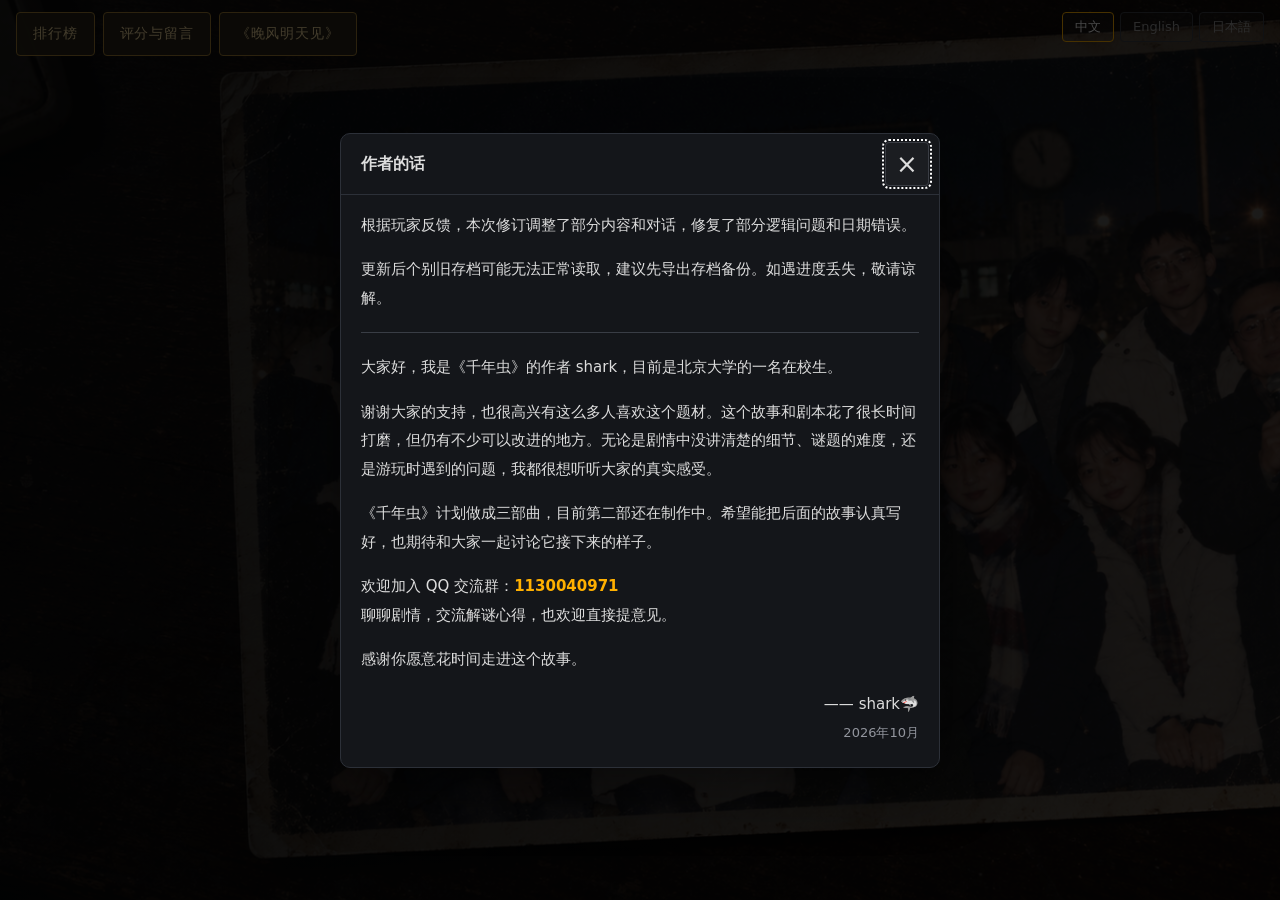
==== 千年虫.html @ 7da896f9 "Enlarge lyrics and put the song after ratings" ====
<!doctype html>
<html lang="zh-CN">
<head>
<meta charset="utf-8">
<meta name="viewport" content="width=device-width, initial-scale=1, viewport-fit=cover">
<meta name="description" content="《千年虫 1》：在旧电脑、校园 BBS 和手机消息之间寻找线索的悬疑解谜游戏。">
<title>千年虫 1</title>
<style>
/* 布局：左边是一台米黄色显示器（里面是 Win98），右边是 2026 年的手机。单一视觉世界，不跟随系统深浅色。 */
:root {
  --room: #121316;
  --bezel: #d9d3c3;
  --bezel-dark: #b9b19c;
  --w-face: #c0c0c0;
  --w-hi: #ffffff;
  --w-lo: #808080;
  --w-dk: #000000;
  --w-title: #000080;
  --w-title2: #1084d0;
  --w-title-off: #808080;
  --w-title-off2: #b5b5b5;
  --desk: #008080;
  --bbs-head: #2e5e86;
  --bbs-row: #eef4fa;
  --bbs-leaf: #2e6b30;
  --ph-bg: #0e1013;
  --ph-card: #181b21;
  --ph-line: #262a32;
  --ph-fg: #e9eaee;
  --ph-sub: #8d93a0;
  --ph-accent: #5aa2ff;
  --ph-me: #2c6a4c;
  --ph-npc: #252931;
  --ph-warn: #e0a84a;
  --ph-bad: #e06a5a;
  --ph-good: #57c08a;
  --amber: #ffb000;
  --font-98: 12px/1.5 SimSun, "宋体", "NSimSun", "Songti SC", "Noto Serif CJK SC", serif;
  --font-hand: KaiTi, "楷体", STKaiti, "Kaiti SC", serif;
  --font-mono: "Fixedsys", "Lucida Console", Consolas, "Courier New", monospace;
  --font-ph: -apple-system, "PingFang SC", "Microsoft YaHei", "Noto Sans CJK SC", system-ui, sans-serif;
  color-scheme: dark;
}
* { box-sizing: border-box; }
html, body { height: 100%; margin: 0; overflow: hidden; background: var(--room); color: var(--ph-fg); }
body { font-family: var(--font-ph); -webkit-tap-highlight-color: transparent; }
button { font: inherit; color: inherit; }
[hidden] { display: none !important; }
:focus-visible { outline: 2px dotted #fff; outline-offset: 1px; }

#app { display: flex; height: 100%; gap: 14px; padding: 14px; padding-left: max(14px, env(safe-area-inset-left, 0px)); padding-right: max(14px, env(safe-area-inset-right, 0px)); }

/* ---------- 显示器 ---------- */
#deskwrap { flex: 1; min-width: 0; display: flex; flex-direction: column; }
#monitor { flex: 1; min-height: 0; position: relative; background: linear-gradient(#e2dccd, var(--bezel) 40%, var(--bezel-dark)); border-radius: 14px; padding: 22px 22px 40px; box-shadow: 0 20px 60px rgba(0,0,0,.6), inset 0 2px 0 rgba(255,255,255,.6), inset 0 -3px 0 rgba(0,0,0,.15); }
#monitor .brand { position: absolute; left: 0; right: 0; bottom: 11px; text-align: center; font: 11px/1 var(--font-mono); letter-spacing: .3em; color: #8a826d; }
#monitor .led { position: absolute; right: 30px; bottom: 15px; width: 8px; height: 8px; border-radius: 50%; background: #3b3b3b; }
#monitor .led.on { background: #5cff6b; box-shadow: 0 0 6px #5cff6b; }
#screen { position: relative; isolation: isolate; width: 100%; height: 100%; background: #000; overflow: hidden; border-radius: 6px; box-shadow: inset 0 0 0 2px #1d1d1d, inset 0 0 30px rgba(0,0,0,.8); font: var(--font-98); color: #000; }
#screen::after { content: ""; position: absolute; inset: 0; pointer-events: none; background: repeating-linear-gradient(to bottom, rgba(255,255,255,.025) 0 1px, transparent 1px 3px); z-index: 9000; border-radius: 6px; }

/* 关机/开机画面 */
.off { position: absolute; inset: 0; display: flex; flex-direction: column; align-items: center; justify-content: center; gap: 18px; background: #050505; color: #6f6f6f; font: 13px/1.6 var(--font-ph); text-align: center; padding: 20px; }
.power { width: 64px; height: 64px; border-radius: 50%; border: 3px solid #555; background: radial-gradient(#2a2a2a, #111); cursor: pointer; display: grid; place-items: center; color: #8f8; font-size: 26px; }
.power:hover { border-color: #8f8; box-shadow: 0 0 18px rgba(120,255,120,.35); }
.bios { position: absolute; inset: 0; background: #000; color: #c8c8c8; font: 14px/1.45 var(--font-mono); padding: 18px 22px; white-space: pre-wrap; overflow: auto; }
.bios .hl { color: #fff; }
.bios-pass { position: absolute; left: 50%; top: 50%; transform: translate(-50%,-50%); width: min(520px, 92%); background: #0000aa; color: #fff; border: 2px double #fff; padding: 16px 18px; font: 14px/1.5 var(--font-mono); box-shadow: 8px 8px 0 #000; }
.bios-pass input { background: #000; color: #fff; border: 1px solid #aaa; font: inherit; padding: 2px 6px; width: 100%; margin-top: 6px; }
.bios-pass .row { display: flex; gap: 8px; margin-top: 10px; flex-wrap: wrap; }
.bios-pass button { background: #aaa; color: #000; border: 0; padding: 2px 10px; font: inherit; cursor: pointer; }
.bios-pass .msg { min-height: 1.5em; color: #ff5; }
.bios-pass .prompt { white-space: normal; }
.splash { position: absolute; inset: 0; background: #000; display: flex; flex-direction: column; align-items: center; justify-content: center; gap: 16px; color: #fff; }
.splash .logo { font: italic 700 44px/1 Georgia, "Times New Roman", serif; letter-spacing: -.02em; }
.splash .logo b { color: #ffb43a; font-style: normal; }
.splash .bar { width: 200px; height: 10px; border: 1px solid #555; overflow: hidden; }
.splash .bar i { display: block; height: 100%; width: 40%; background: linear-gradient(90deg, transparent, #2a7cff, #6bf, transparent); animation: slide 1.2s linear infinite; }
@keyframes slide { from { transform: translateX(-100%); } to { transform: translateX(260%); } }
.login98 { position: absolute; inset: 0; background: var(--desk); display: grid; place-items: center; }

/* ---------- Win98 基础控件 ---------- */
.out { background: var(--w-face); box-shadow: inset -1px -1px var(--w-dk), inset 1px 1px var(--w-hi), inset -2px -2px var(--w-lo), inset 2px 2px #dfdfdf; }
.in { background: #fff; box-shadow: inset -1px -1px var(--w-hi), inset 1px 1px var(--w-lo), inset -2px -2px #dfdfdf, inset 2px 2px var(--w-dk); }
.b98 { font: var(--font-98); min-width: 72px; padding: 3px 10px; background: var(--w-face); border: 0; color: #000; cursor: pointer; box-shadow: inset -1px -1px var(--w-dk), inset 1px 1px var(--w-hi), inset -2px -2px var(--w-lo), inset 2px 2px #dfdfdf; }
.b98:active, .b98.down { box-shadow: inset -1px -1px var(--w-hi), inset 1px 1px var(--w-dk), inset -2px -2px #dfdfdf, inset 2px 2px var(--w-lo); }
.b98:disabled { color: var(--w-lo); text-shadow: 1px 1px #fff; cursor: default; }
.b98:focus-visible { outline: 1px dotted #000; outline-offset: -5px; }
.f98 { font: var(--font-98); padding: 3px 4px; border: 0; background: #fff; color: #000; box-shadow: inset -1px -1px var(--w-hi), inset 1px 1px var(--w-lo), inset -2px -2px #dfdfdf, inset 2px 2px var(--w-dk); min-width: 0; }
.f98:focus { outline: none; }
/* Native text selection and iPad keyboard gestures must remain available. */
input, textarea, [contenteditable="true"] { -webkit-user-select: text; user-select: text; }
@media (any-pointer: coarse) {
  input:not([readonly]):where(:not([type]), [type=text], [type=search], [type=password], [type=email], [type=url], [type=tel], [type=number]), textarea:not([readonly]) {
    font-size: 16px !important;
    min-height: 32px;
    touch-action: manipulation;
  }
}
.sep98 { height: 2px; border-top: 1px solid var(--w-lo); border-bottom: 1px solid var(--w-hi); margin: 4px 0; }

/* ---------- 桌面 ---------- */
#desktop { position: absolute; inset: 0 0 28px 0; background: var(--desk); overflow: hidden; }
#icons { position: absolute; inset: 8px; display: flex; flex-direction: column; flex-wrap: wrap; align-content: flex-start; gap: 6px 4px; pointer-events: none; }
.icon { position: relative; width: 76px; display: flex; flex-direction: column; align-items: center; gap: 3px; padding: 3px 2px; cursor: default; color: #fff; text-align: center; pointer-events: auto; user-select: none; }
.icon svg { width: 32px; height: 32px; flex: none; }
.icon span { padding: 0 2px; line-height: 1.3; word-break: break-all; text-shadow: 1px 1px 0 rgba(0,0,0,.4); }
.icon.sel span { background: var(--w-title); outline: 1px dotted #ff0; }
.icon.sel svg { filter: brightness(.6) sepia(1) hue-rotate(190deg) saturate(4); }
#taskbar { position: absolute; left: 0; right: 0; bottom: 0; height: 28px; display: flex; align-items: center; gap: 4px; padding: 2px; z-index: 5000; }
#startbtn { min-width: 0; display: flex; align-items: center; gap: 4px; font-weight: bold; padding: 2px 6px; height: 22px; }
#startbtn svg { width: 16px; height: 16px; }
#tasks { flex: 1; min-width: 0; display: flex; gap: 3px; overflow: hidden; }
.task { flex: 0 1 150px; min-width: 40px; height: 22px; text-align: left; overflow: hidden; white-space: nowrap; text-overflow: ellipsis; display: flex; align-items: center; gap: 4px; padding: 0 6px; }
.task svg { width: 16px; height: 16px; flex: none; }
.task.on { background: repeating-conic-gradient(#fff 0 25%, #c0c0c0 0 50%) 0 0/2px 2px; }
#tray { height: 22px; display: flex; align-items: center; gap: 6px; padding: 0 8px; font-variant-numeric: tabular-nums; }
#startmenu { position: absolute; left: 2px; bottom: 28px; width: 210px; display: flex; z-index: 6000; padding: 2px; }
#startmenu .side { width: 22px; background: linear-gradient(to top, var(--w-title), var(--w-title2)); color: #c0c0c0; writing-mode: vertical-rl; transform: rotate(180deg); font: bold 15px/22px Arial, sans-serif; padding: 6px 0; letter-spacing: .05em; }
#startmenu .side b { color: #fff; }
#startmenu ul { list-style: none; margin: 0; padding: 0; flex: 1; }
#startmenu li { display: flex; align-items: center; gap: 8px; padding: 5px 8px; cursor: default; }
#startmenu li svg { width: 24px; height: 24px; }
#startmenu li:hover { background: var(--w-title); color: #fff; }

/* ---------- 窗口 ---------- */
.win { position: absolute; display: flex; flex-direction: column; padding: 3px; min-width: 200px; min-height: 120px; max-width: 100%; max-height: 100%; }
.win.max { left: 0 !important; top: 0 !important; width: 100% !important; height: 100% !important; }
.win.max > .grip { display: none; }
.titlebar { flex: none; height: 24px; display: flex; align-items: center; gap: 4px; padding: 0 2px 0 3px; background: linear-gradient(90deg, var(--w-title-off), var(--w-title-off2)); color: #d6d6d6; font-weight: bold; user-select: none; touch-action: none; }
.win.active .titlebar { background: linear-gradient(90deg, var(--w-title), var(--w-title2)); color: #fff; }
.titlebar svg { width: 16px; height: 16px; flex: none; }
.titlebar .t { flex: 1; min-width: 0; overflow: hidden; white-space: nowrap; text-overflow: ellipsis; }
.b98.tbb { width: 20px; height: 18px; min-width: 20px; flex: none; padding: 0; display: grid; place-items: center; font: bold 14px/1 Arial, sans-serif; }
.b98.tbb:hover { background: #d5d5d5; }
.b98.tbb:focus-visible { outline-offset: -4px; }
.window-symbol { width: 10px; height: 10px; position: relative; display: block; pointer-events: none; }
.b98.tbb { touch-action: manipulation; }
.pressed-control { filter: brightness(.85); }
.window-symbol::before, .window-symbol::after { content: ""; position: absolute; }
.window-symbol.min::before { left: 0; bottom: 0; width: 8px; border-bottom: 2px solid #000; }
.window-symbol.max::before { inset: 0; border: 1px solid #000; border-top-width: 2px; }
.window-symbol.restore::before { left: 3px; top: 0; width: 7px; height: 7px; border: 1px solid #000; border-top-width: 2px; }
.window-symbol.restore::after { left: 0; top: 3px; width: 7px; height: 7px; background: var(--w-face); border: 1px solid #000; border-top-width: 2px; }
.window-symbol.close::before, .window-symbol.close::after { left: 4px; top: -1px; height: 12px; border-left: 2px solid #000; transform: rotate(45deg); }
.window-symbol.close::after { transform: rotate(-45deg); }
.menubar { flex: none; display: flex; gap: 0; padding: 1px 0; position: relative; }
.menubar > div { padding: 1px 7px; cursor: default; position: relative; }
.menubar > div:hover, .menubar > div.open { background: var(--w-title); color: #fff; }
.dropdown { position: absolute; left: 0; top: 100%; min-width: 170px; z-index: 50; padding: 2px; color: #000; }
.dropdown div { padding: 3px 20px; white-space: nowrap; }
.dropdown div:hover { background: var(--w-title); color: #fff; }
.dropdown div.chk::before { content: "✓"; position: absolute; left: 8px; }
.dropdown div { position: relative; }
.toolbar98 { flex: none; display: flex; gap: 4px; align-items: center; padding: 3px 2px; flex-wrap: wrap; }
.toolbar98 .b98 { min-width: 0; padding: 2px 8px; }
.addr { flex: none; display: flex; align-items: center; gap: 4px; padding: 2px; }
.addr .f98 { flex: 1; }
.wbody { flex: 1; min-height: 0; overflow: auto; position: relative; }
.wbody.in { background: #fff; }
.status98 { flex: none; display: flex; gap: 3px; padding-top: 2px; }
.status98 > div { flex: 1; padding: 1px 4px; box-shadow: inset -1px -1px var(--w-hi), inset 1px 1px var(--w-lo); white-space: nowrap; overflow: hidden; text-overflow: ellipsis; }
.grip { position: absolute; right: 2px; bottom: 2px; width: 14px; height: 14px; cursor: nwse-resize; touch-action: none; background: linear-gradient(135deg, transparent 50%, var(--w-lo) 50% 56%, transparent 56% 66%, var(--w-lo) 66% 72%, transparent 72% 82%, var(--w-lo) 82% 88%, transparent 88%); }

/* 资源管理器 */
.flist { display: flex; flex-wrap: wrap; align-content: flex-start; gap: 6px; padding: 8px; min-height: 100%; }
.flist .icon { color: #000; width: 82px; }
.flist .icon span { text-shadow: none; }
.flist .icon.sel span { color: #fff; }
.flist .icon.hid { opacity: .55; }
table.det { border-collapse: collapse; width: 100%; font: var(--font-98); }
table.det th { position: sticky; top: 0; text-align: left; font-weight: normal; padding: 2px 6px; white-space: nowrap; cursor: default; }
table.det td { padding: 1px 6px; white-space: nowrap; }
table.det tr.sel td { background: var(--w-title); color: #fff; }
table.det td.nm { display: flex; align-items: center; gap: 4px; }
table.det td.nm svg { width: 16px; height: 16px; }
.empty98 { padding: 20px; color: #666; }

/* 记事本 / 写字板 / 看图 */
.note { margin: 0; padding: 6px 8px; font: 13px/1.6 SimSun, "宋体", "NSimSun", monospace; white-space: pre-wrap; word-break: break-all; color: #000; min-height: 100%; background: #fff; }
.wordpad { background: #808080; padding: 16px; min-height: 100%; }
.wordpad .page { background: #fff; color: #000; max-width: 640px; margin: 0 auto; padding: 36px 40px; font: 14px/1.9 SimSun, "宋体", serif; box-shadow: 2px 2px 0 #404040; }
.imgview { background: #808080; min-width: 100%; width: max-content; min-height: 100%; padding: 12px; display: flex; flex-direction: column; align-items: center; gap: 8px; }
.imgview .canvas { flex: none; background: #fff; box-shadow: 2px 2px 0 #404040; cursor: zoom-in; }
.imgview .canvas svg { display: block; width: 100%; height: auto; }
.imgview .canvas > .photo { width: 100%; max-width: none; }
.imgview .cap { color: #fff; max-width: 640px; text-align: center; }

/* 磁带播放器 */
.deck { padding: 12px; display: flex; flex-direction: column; gap: 10px; min-height: 100%; }
.cassette { position: relative; height: 120px; border-radius: 6px; background: linear-gradient(#3c3c3c, #262626); border: 2px solid #111; display: flex; align-items: center; justify-content: center; gap: 70px; }
.cassette .lbl { position: absolute; top: 8px; left: 16px; right: 16px; height: 26px; background: #f3edd8; color: #222; font: 15px/26px var(--font-hand); padding: 0 8px; border-radius: 2px; overflow: hidden; white-space: nowrap; }
.reel { width: 46px; height: 46px; border-radius: 50%; background: repeating-conic-gradient(#ddd 0 30deg, #888 30deg 60deg); border: 4px solid #eee; margin-top: 26px; }
.playing .reel { animation: spin var(--spd, 1.5s) linear infinite; }
@keyframes spin { to { transform: rotate(360deg); } }
.deck .ctrl { display: flex; gap: 8px; align-items: center; flex-wrap: wrap; }
.deck .ctrl input[type=range] { flex: 1; min-width: 120px; }
.deck .spd { font: bold 13px var(--font-mono); min-width: 52px; }
.deck .ticks { display: flex; justify-content: space-between; font-size: 11px; color: #333; padding: 0 2px; }
.deck .tr { min-height: 120px; padding: 8px 10px; font: 14px/1.8 SimSun, serif; white-space: pre-wrap; color: #000; }

/* 压缩包 */
.zipv { padding: 10px; display: flex; flex-direction: column; gap: 8px; }
.zipv .cmt { padding: 6px 8px; min-height: 40px; white-space: pre-wrap; }

/* 鸽讯 */
.gx { display: flex; height: 100%; min-height: 0; }
.gx .left { width: 170px; flex: none; overflow: auto; background: #fff; border-right: 1px solid #808080; }
.gx .grp { padding: 3px 6px; background: #dde8f4; font-weight: bold; color: #234; }
.gx .ct { display: flex; align-items: center; gap: 6px; padding: 4px 6px; cursor: default; }
.gx .ct:hover { background: #eef4fb; }
.gx .ct.sel { background: #cfe0f5; }
.gx .ct .av { width: 22px; height: 22px; border-radius: 3px; background: #6a9ad0; color: #fff; display: grid; place-items: center; font-size: 12px; flex: none; }
.gx .ct.none .av { background: #aaa; }
.gx .ct small { color: #777; }
.gx .right { flex: 1; min-width: 0; display: flex; flex-direction: column; background: #fff; }
.gx .dates { flex: none; display: flex; flex-wrap: wrap; gap: 3px; padding: 5px; border-bottom: 1px solid #ccc; background: #f4f7fb; }
.gx .dates .b98 { min-width: 0; padding: 1px 6px; }
.gx .log { flex: 1; overflow: auto; padding: 8px 10px; }
.gx .ln { margin-bottom: 6px; }
.gx .ln .h { color: #2b6a2b; }
.gx .ln.me .h { color: #1b3f9a; }
.gx .ln .x { padding-left: 1.5em; white-space: pre-wrap; word-break: break-all; }
.gx-login { height: 100%; display: flex; flex-direction: column; align-items: center; justify-content: center; gap: 8px; background: linear-gradient(#e8f1fb, #c8dcf2); padding: 16px; }
.gx-login .logo { font: bold 22px/1 var(--font-hand); color: #1b4f8a; }

/* IE + BBS */
.ie-body { background: #fff; color: #000; }
.bbs { font: 12px/1.6 SimSun, "宋体", serif; color: #000; padding: 0 0 20px; min-width: 0; }
.bbs a { color: #0645ad; text-decoration: none; cursor: pointer; touch-action: manipulation; }
.i18n-notes { margin: 12px 0; padding: 8px 10px; border: 1px solid #c7c7b8; background: #faf9f3; font: 13px/1.7 sans-serif; color: #34352f; overflow-wrap: anywhere; }
.i18n-notes summary { cursor: pointer; padding: 4px 0; }
.i18n-notes p { margin: 6px 0; }
.bbs a:hover { text-decoration: underline; color: #c00; }
.bbs .top { display: flex; align-items: flex-end; justify-content: space-between; gap: 12px; flex-wrap: wrap; padding: 10px 12px 6px; border-bottom: 3px solid var(--bbs-leaf); background: linear-gradient(#f4f9ef, #fff); }
.bbs .logo { font: bold 28px/1 var(--font-hand); color: var(--bbs-leaf); letter-spacing: .08em; }
.bbs .logo small { font: 12px SimSun, serif; color: #6a8a5a; letter-spacing: 0; margin-left: 6px; }
.bbs .nav { display: flex; gap: 10px; flex-wrap: wrap; }
.bbs .crumb { padding: 6px 12px; background: #f6f6f6; border-bottom: 1px solid #ddd; }
.bbs .wrap { padding: 8px 12px; overflow-x: auto; }
.bbs table.t { border-collapse: collapse; width: 100%; background: #9fb6cc; border-spacing: 1px; border: 1px solid #9fb6cc; }
.bbs table.t th { background: var(--bbs-head); color: #fff; font-weight: normal; padding: 4px 6px; text-align: left; white-space: nowrap; }
.bbs table.t th.s { cursor: pointer; text-decoration: underline; }
.bbs table.t td { background: #fff; padding: 4px 6px; border: 1px solid #c9d7e5; vertical-align: top; }
.bbs table.t tr:nth-child(even) td { background: var(--bbs-row); }
.bbs .notice { margin: 8px 12px; padding: 8px 10px; border: 1px dashed #b8c9a8; background: #fbfdf7; }
.bbs .post { display: flex; border: 1px solid #9fb6cc; margin-bottom: 6px; }
.bbs .post .who { width: 130px; flex: none; background: #eef4fa; padding: 8px; border-right: 1px solid #c9d7e5; word-break: break-all; }
.bbs .post .who b { color: #1b3f9a; font-size: 13px; }
.bbs .post .who .tt { color: #b45f06; }
.bbs .post .body { flex: 1; min-width: 0; padding: 8px 10px; display: flex; flex-direction: column; }
.bbs .post .meta { color: #777; border-bottom: 1px dotted #ccc; padding-bottom: 4px; margin-bottom: 6px; display: flex; justify-content: space-between; gap: 8px; flex-wrap: wrap; }
.bbs .post .content { font-size: 13px; line-height: 1.8; word-break: break-word; flex: 1; }
.bbs .post .sig { margin-top: 10px; padding-top: 4px; border-top: 1px dashed #ccc; color: #888; }
.bbs .delbar { background: #fee; border: 1px solid #e99; color: #a00; padding: 6px 10px; margin-bottom: 6px; }
.bbs h2 { font-size: 16px; margin: 4px 0 8px; }
.bbs .err { padding: 40px 20px; }
.bbs .err h1 { font: bold 18px Arial, SimSun, sans-serif; margin: 0 0 10px; }
.bbs .admin { background: #fff8e6; }
.bbs .form { display: flex; flex-direction: column; gap: 8px; max-width: 360px; margin: 20px auto; padding: 14px; border: 1px solid #9fb6cc; background: #f6f9fc; }
.bbs .form .row { display: flex; gap: 8px; align-items: center; flex-wrap: wrap; }
.bbs .form input { font: inherit; padding: 2px 4px; border: 1px solid #7a96b0; }
.bbs .form .msg { color: #c00; min-height: 1.4em; }
.bbs .hl { background: #ff0; }
.bbs .ux { margin-top: 12px; display: flex; gap: 6px; flex-wrap: wrap; }
.bbs .uxbox { margin-top: 8px; padding: 10px; border: 1px solid #ccc; background: #fafafa; }
@media (max-width: 640px) { .bbs .post { flex-direction: column; } .bbs .post .who { width: auto; border-right: 0; border-bottom: 1px solid #c9d7e5; } }

/* 文档里可用的样式类 */
.paper { background: #fffef6 repeating-linear-gradient(transparent 0 27px, #c9d6e8 27px 28px); padding: 14px 18px; line-height: 28px; color: #1a1a1a; }
.scan { background: #efe6cc; color: #2a2418; padding: 16px 18px; box-shadow: inset 0 0 40px rgba(120,90,30,.25); filter: contrast(1.02); }
.hand { font-family: var(--font-hand); font-size: 1.12em; }
.stamp { display: inline-block; color: #c22; border: 2px solid #c22; border-radius: 4px; padding: 0 6px; transform: rotate(-8deg); font-weight: bold; opacity: .85; }
.mono { font-family: var(--font-mono); }
.faded { opacity: .45; }
.redact { background: #111; color: #111; padding: 0 .2em; }
.torn { clip-path: polygon(0 0, 100% 0, 100% 86%, 94% 92%, 88% 87%, 80% 95%, 72% 88%, 63% 94%, 55% 86%, 46% 93%, 38% 87%, 29% 95%, 20% 88%, 11% 94%, 0 87%); }
.photo { background: #fff; padding: 10px 10px 28px; box-shadow: 0 2px 8px rgba(0,0,0,.35); display: block; width: min(640px, 100%); }
.photo svg, .photo img { display: block; width: 100%; height: auto; }
.datestamp { font: bold 18px var(--font-mono); color: #ff8a1c; text-shadow: 0 0 4px rgba(255,120,0,.8); letter-spacing: .1em; }
.red { color: #c00; }

/* 对话框 */
.dlg98 { position: fixed; z-index: 9450; width: min(460px, calc(100% - 20px)); left: 50%; top: 50%; transform: translate(-50%,-50%); padding: 3px; display: flex; flex-direction: column; max-height: calc(100% - 20px); }
.dlg98 .wbody { padding: 12px; display: flex; flex-direction: column; gap: 10px; }
/* 桌面弹窗位于页面外层，需要独立于手机界面的前景色。 */
.dlg98:not(.dlgph) { color: #141414; color-scheme: light; }
.dlg98:not(.dlgph) .titlebar { background: var(--w-title); color: #fff; }
.dlg98:not(.dlgph) .faded { color: #444; opacity: 1; }
.dlg98:not(.dlgph) .selection-count { color: #444; }
.dlg98:not(.dlgph) .msg { color: #8b0000; }
.dlg98:not(.dlgph) .msg.ok { color: #004d00; }
.dlg98:not(.dlgph) .f98::placeholder { color: #595959; opacity: 1; }
.dlg98 .prompt { line-height: 1.7; }
.dlg98 .prompt p { margin: 0 0 6px; }
.dlg98 .row { display: flex; gap: 8px; justify-content: flex-end; flex-wrap: wrap; }
.dlg98 .msg { min-height: 1.5em; color: #a00; }
.dlg98 .msg.ok { color: #060; }
.dlg98 .hints { display: flex; flex-direction: column; gap: 4px; }
.dlg98 .hints div { padding: 4px 6px; background: #ffffe1; border: 1px solid #999; }
.dlg98 .opts { display: flex; flex-direction: column; gap: 4px; }
.dlg98 .opts label { display: flex; gap: 6px; align-items: flex-start; padding: 2px 0; }
.dlg98 .fields { display: grid; grid-template-columns: auto 1fr; gap: 6px 8px; align-items: center; }
.dlgph { background: #171a20; color: #e9eaee; border-radius: 16px; border: 1px solid #333a46; box-shadow: 0 24px 70px rgba(0,0,0,.6); padding: 0; font: 14px/1.6 var(--font-ph); width: min(440px, calc(100% - 24px)); }
.dlgph .titlebar { background: none !important; color: #e9eaee; height: auto; padding: 14px 16px 0; font-size: 15px; }
.dlgph .titlebar svg { display: none; }
.dlgph .titlebar .tbb { background: none; box-shadow: none; color: #8d93a0; font-size: 16px; line-height: 1; width: 24px; height: 24px; padding: 0; }
.dlgph .wbody { background: none; padding: 10px 16px 16px; }
.dlgph .prompt { color: #d5d8de; }
.dlgph .f98 { background: #0b0d10; color: #fff; box-shadow: none; border: 1px solid #3a4150; border-radius: 10px; padding: 8px 10px; font: 15px var(--font-ph); }
.dlgph .b98 { background: #232833; color: #e9eaee; box-shadow: none; border: 1px solid #3a4150; border-radius: 10px; padding: 7px 14px; font: 13px var(--font-ph); }
.dlgph .row .b98:last-child { background: var(--ph-accent); color: #061223; border-color: var(--ph-accent); font-weight: 600; }
.dlgph .hints div { background: #2a2614; border-color: #6a5a20; color: #f2e3b0; border-radius: 8px; }
.dlgph .msg { color: var(--ph-bad); }
.dlgph .msg.ok { color: var(--ph-good); }
.dlgph .opts label { padding: 4px 0; }
.dlgph .fields label { color: #aab; }
.dlgph .faded, .dlgph .selection-count { color: #b8bfca; opacity: 1; }
.shade { position: fixed; inset: 0; z-index: 9400; background: rgba(0,0,0,.25); }
.shade.raised { z-index: 9550; }
.dlg98.raised { z-index: 9560; }
.shake { animation: shake .35s; }
@keyframes shake { 20%, 60% { transform: translate(calc(-50% - 6px), -50%); } 40%, 80% { transform: translate(calc(-50% + 6px), -50%); } }
.ctx { position: absolute; z-index: 7100; padding: 2px; min-width: 120px; }
.ctx-item { display: block; width: 100%; border: 0; padding: 4px 18px; background: transparent; color: #000; text-align: left; white-space: nowrap; cursor: pointer; }
.ctx-item:hover, .ctx-item:focus-visible { background: var(--w-title); color: #fff; outline: none; }

/* 屏保 */
#saver { position: absolute; inset: 0; background: #000; z-index: 8000; overflow: hidden; cursor: none; }
#saver .mq { position: absolute; white-space: nowrap; font: 34px/1 var(--font-hand); color: #ffd84a; animation: mq 22s linear infinite alternate; }
@keyframes mq { from { left: 12px; transform: translateX(0); } to { left: calc(100% - 12px); transform: translateX(-100%); } }

/* ---------- 手机 ---------- */
#phone { width: 370px; flex: none; display: flex; flex-direction: column; background: var(--ph-bg); border-radius: 28px; border: 8px solid #23262c; box-shadow: 0 20px 60px rgba(0,0,0,.6); overflow: hidden; position: relative; }
.ph-status { flex: none; display: flex; justify-content: space-between; align-items: center; padding: 8px 18px 4px; font-size: 12px; color: var(--ph-sub); font-variant-numeric: tabular-nums; }
.ph-status b { color: var(--ph-fg); font-weight: 600; }
.ph-main { flex: 1; min-height: 0; display: flex; flex-direction: column; }
.ph-head { flex: none; display: flex; align-items: center; gap: 10px; padding: 8px 14px 10px; border-bottom: 1px solid var(--ph-line); min-height: 50px; }
.ph-head h2 { margin: 0; font-size: 17px; font-weight: 600; flex: 1; min-width: 0; overflow: hidden; text-overflow: ellipsis; white-space: nowrap; }
.ph-head small { display: block; font-size: 11px; color: var(--ph-sub); font-weight: 400; }
.ph-back { border: 0; background: none; color: var(--ph-accent); font-size: 22px; padding: 0 6px 0 0; cursor: pointer; line-height: 1; }
.ph-body { flex: 1; min-height: 0; overflow: auto; padding: 10px 12px; }
.ph-tabs { flex: none; display: grid; grid-template-columns: repeat(6, 1fr); border-top: 1px solid var(--ph-line); background: #121418; padding: 4px 2px 8px; }
.ph-tabs button { border: 0; background: none; color: var(--ph-sub); font-size: 11px; display: flex; flex-direction: column; align-items: center; gap: 2px; padding: 4px 0; cursor: pointer; position: relative; }
.ph-tabs button svg { width: 22px; height: 22px; }
.ph-tabs button.on { color: var(--ph-accent); }
.badge { position: absolute; top: 0; right: calc(50% - 20px); min-width: 16px; height: 16px; border-radius: 8px; background: var(--ph-bad); color: #fff; font-size: 10px; line-height: 16px; padding: 0 4px; text-align: center; }
.badge.dot { min-width: 8px; width: 8px; height: 8px; padding: 0; top: 3px; right: calc(50% - 14px); }
.ph-list { display: flex; flex-direction: column; gap: 2px; }
.ph-item { display: flex; gap: 10px; align-items: center; padding: 10px; border-radius: 12px; cursor: pointer; border: 0; background: none; text-align: left; width: 100%; }
.ph-item:hover { background: var(--ph-card); }
.ph-item .av { width: 42px; height: 42px; border-radius: 50%; background: #37415a; display: grid; place-items: center; font-size: 17px; flex: none; color: #fff; }
.ph-item .mid { flex: 1; min-width: 0; }
.ph-item .mid b { display: block; font-weight: 600; font-size: 15px; }
.ph-item .mid span { display: block; color: var(--ph-sub); font-size: 13px; overflow: hidden; white-space: nowrap; text-overflow: ellipsis; }
.ph-item .rt { color: var(--ph-sub); font-size: 11px; text-align: right; display: flex; flex-direction: column; align-items: flex-end; gap: 4px; }
.ph-item .cnt { background: var(--ph-bad); color: #fff; border-radius: 9px; font-size: 11px; padding: 0 6px; line-height: 18px; }
.chat { display: flex; flex-direction: column; gap: 6px; padding-bottom: 6px; }
.bub { max-width: 82%; padding: 8px 12px; border-radius: 16px; font-size: 14px; line-height: 1.55; word-break: break-word; white-space: pre-wrap; }
.bub.npc { align-self: flex-start; background: var(--ph-npc); border-bottom-left-radius: 4px; }
.bub.me { align-self: flex-end; background: var(--ph-me); border-bottom-right-radius: 4px; }
.bub.sys { align-self: center; background: none; color: var(--ph-sub); font-size: 12px; padding: 2px 8px; text-align: center; }
.bub .pic { margin-top: 6px; background: #fff; border-radius: 8px; overflow: hidden; cursor: zoom-in; }
.bub.media { width: 82%; }
.bub .pic { white-space: normal; color: #1b1b1b; }
.bub .pic svg { display: block; width: 100%; height: auto; }
.bub.typing { color: var(--ph-sub); }
.bub.typing i { display: inline-block; width: 6px; height: 6px; border-radius: 50%; background: var(--ph-sub); margin: 0 2px; animation: blink 1s infinite; }
.bub.typing i:nth-child(2) { animation-delay: .2s; } .bub.typing i:nth-child(3) { animation-delay: .4s; }
@keyframes blink { 50% { opacity: .2; } }
.chat-day { align-self: center; color: var(--ph-sub); font-size: 11px; margin: 6px 0; }
.ph-choices { flex: none; display: flex; flex-direction: column; gap: 6px; padding: 8px 12px 10px; border-top: 1px solid var(--ph-line); max-height: 40%; overflow: auto; }
.ph-reply-label { font-size: 12px; color: var(--ph-sub); }
.chat-latest { flex: none; border: 1px solid var(--ph-line); border-radius: 12px; padding: 4px 8px; background: var(--ph-card); color: var(--ph-accent); cursor: pointer; font-size: 12px; }
.ph-btn { border: 1px solid #3a4150; background: var(--ph-card); color: var(--ph-fg); border-radius: 12px; padding: 9px 12px; text-align: left; cursor: pointer; font-size: 14px; line-height: 1.45; }
.ph-btn:hover { border-color: var(--ph-accent); }
.ph-btn.pri { background: var(--ph-accent); border-color: var(--ph-accent); color: #061223; font-weight: 600; text-align: center; }
.ph-btn.sm { padding: 6px 10px; font-size: 13px; }
.ph-sec { margin: 12px 2px 6px; font-size: 12px; color: var(--ph-sub); letter-spacing: .08em; display: flex; justify-content: space-between; }
.ph-note-controls, .ph-search-bar { position: sticky; top: -10px; z-index: 2; background: var(--ph-bg); padding: 0 0 10px; }
.ph-note-tabs { display: grid; grid-template-columns: repeat(4, minmax(0, 1fr)); gap: 4px; padding: 4px; background: var(--ph-card); border: 1px solid var(--ph-line); border-radius: 12px; }
.ph-note-tabs button { min-width: 0; border: 0; border-radius: 9px; padding: 7px 3px; background: transparent; color: var(--ph-sub); font: inherit; font-size: 12px; cursor: pointer; display: flex; flex-direction: column; justify-content: center; align-items: center; gap: 2px; }
.ph-note-tabs button.on { background: #303846; color: var(--ph-fg); }
.ph-note-tabs button:focus-visible, .ph-search-clear:focus-visible { outline: 2px solid var(--ph-accent); outline-offset: -2px; }
.ph-note-tabs small { font-size: 11px; opacity: .8; }
.ph-search { display: flex; align-items: center; gap: 7px; min-height: 40px; padding: 0 10px; background: var(--ph-card); border: 1px solid var(--ph-line); border-radius: 12px; }
.ph-note-controls .ph-search { margin-top: 8px; }
.ph-search:focus-within { border-color: var(--ph-accent); }
.ph-search-icon { color: var(--ph-sub); font-size: 21px; line-height: 1; }
.ph-search-input { flex: 1; min-width: 0; padding: 8px 0; border: 0; outline: 0; background: transparent; color: var(--ph-fg); font: inherit; font-size: 16px; }
.ph-search-input::placeholder { color: var(--ph-sub); }
.ph-search-input::-webkit-search-cancel-button { display: none; }
.ph-search-clear { border: 0; background: transparent; color: var(--ph-sub); font-size: 22px; line-height: 1; padding: 4px; cursor: pointer; }
.ph-search-clear[hidden] { display: none; }
.ph-scope { width: 100%; margin-top: 8px; padding: 8px 9px; border: 1px solid var(--ph-line); border-radius: 10px; background: var(--ph-card); color: var(--ph-fg); font: inherit; font-size: 13px; }
.ph-journal { border-left: 2px solid var(--ph-accent); padding: 6px 12px 10px; margin: 3px 0 14px; }
.ph-journal .k, .ph-reading-hint { color: var(--ph-sub); font-size: 12px; line-height: 1.8; }
.ph-journal h3 { margin: 5px 0; font-size: 15px; line-height: 1.7; font-weight: 600; }
.ph-journal p { font-size: 13px; line-height: 1.8; margin: 6px 0; color: #bec5cf; }
.ph-source { padding: 5px 0; border: 0; background: transparent; color: var(--ph-accent); font: inherit; font-size: 12px; cursor: pointer; }
.ph-source:focus-visible { outline: 1px solid var(--ph-accent); }
.ph-facts, .ph-clue-group { margin-bottom: 12px; }
.ph-facts > summary, .ph-clue-group > summary { padding: 9px 2px; color: var(--ph-sub); font-size: 12px; cursor: pointer; line-height: 1.6; }
.ph-facts ul { margin: 0 0 8px; padding-left: 20px; font-size: 13px; color: #bec5cf; line-height: 1.8; }
.ph-facts li { margin-bottom: 6px; }
.ph-reading-tile { width: 100%; margin-bottom: 8px; display: grid; grid-template-columns: 1fr auto; gap: 5px 10px; padding: 14px; border: 1px solid var(--ph-line); border-radius: 12px; background: var(--ph-card); text-align: left; color: var(--ph-fg); font: inherit; font-size: 14px; cursor: pointer; }
.ph-reading-tile small, .ph-reading-tile p { color: var(--ph-sub); font-size: 12px; margin: 0; line-height: 1.7; }
.ph-reading-tile p { grid-column: 1 / -1; }
.ph-reading { padding: 3px 2px 18px; font-size: 15px; line-height: 1.95; overflow-wrap: anywhere; }
.ph-reading p { margin: 0 0 1.15em; }
.ph-reading-source { color: var(--ph-sub); font-size: 11px; line-height: 1.8; margin-bottom: 16px; }
.ph-reading-original { margin-bottom: 18px; }
.ph-reading-original svg { display: block; width: 100%; height: auto; }
.ph-reading-original pre { font: inherit; white-space: pre-wrap; }
.ph-card { background: var(--ph-card); border-radius: 14px; padding: 12px 14px; margin-bottom: 8px; font-size: 14px; line-height: 1.6; }
.ph-card.q { border-left: 3px solid var(--ph-warn); cursor: pointer; }
.ph-card.q:hover { background: #1f232b; }
.ph-card .k { font-size: 11px; color: var(--ph-sub); }
.ph-card.done { opacity: .6; }
.ph-empty { color: var(--ph-sub); text-align: center; padding: 30px 10px; font-size: 13px; line-height: 1.7; }
.ph-mail { background: #f6f4ef; color: #1d1d1d; border-radius: 12px; padding: 14px 16px; font-size: 14px; line-height: 1.75; }
.ph-mail .mh { font-size: 12px; color: #555; border-bottom: 1px solid #ddd; padding-bottom: 8px; margin-bottom: 10px; }
.ph-mail svg { max-width: 100%; height: auto; }
.ph-grid { display: grid; grid-template-columns: repeat(2, 1fr); gap: 8px; }
.ph-tile { background: var(--ph-card); border-radius: 14px; padding: 12px; cursor: pointer; border: 0; text-align: left; color: var(--ph-fg); min-height: 70px; display: flex; flex-direction: column; justify-content: space-between; gap: 6px; font-size: 14px; }
.ph-tile:hover { background: #20242c; }
.ph-tile small { color: var(--ph-sub); font-size: 11px; }
.ph-tile.new::after { content: "新"; align-self: flex-start; font-size: 10px; background: var(--ph-bad); color: #fff; border-radius: 6px; padding: 0 5px; }
.ph-view { background: #f4f1ea; color: #1b1b1b; border-radius: 12px; padding: 14px; font-size: 14px; line-height: 1.7; }
.ph-view svg { max-width: 100%; height: auto; display: block; }
.table-scroll { max-width: 100%; overflow-x: auto; overscroll-behavior-x: contain; }
.table-scroll > table { min-width: 480px; }
.table-scroll svg[width] { max-width: none; }
.table-hint { color: #666; font-size: 12px; margin: 4px 0; }
.ph-row { display: flex; gap: 8px; flex-wrap: wrap; }
.ph-row .ph-btn { flex: 1; text-align: center; }
.ph-input { width: 100%; background: #0b0d10; border: 1px solid #3a4150; color: var(--ph-fg); border-radius: 10px; padding: 8px 10px; font: 13px/1.5 var(--font-mono); }
.slot-card { display: flex; justify-content: space-between; align-items: center; gap: 8px; }
.slot-card .ph-row { flex: none; }

/* 推理板 */
#overlay { position: fixed; inset: 0; z-index: 9500; display: none; }
#overlay.on { display: block; }
.board { position: absolute; inset: 0; background: rgba(8,9,11,.92); display: flex; flex-direction: column; align-items: center; overflow: auto; padding: 24px max(16px, env(safe-area-inset-left, 0px)) 24px max(16px, env(safe-area-inset-right, 0px)); }
.board .sheet { width: min(860px, 100%); background: #f3eee2; color: #1f1b14; border-radius: 4px; padding: 26px 30px 22px; box-shadow: 0 30px 80px rgba(0,0,0,.6); font: 16px/2.3 SimSun, "宋体", serif; }
.board h2 { margin: 0 0 4px; font: bold 22px/1.3 var(--font-hand); letter-spacing: .1em; }
.board .intro { font: 13px/1.6 var(--font-ph); color: #6b6253; margin-bottom: 14px; }
.board .txt { margin-bottom: 16px; }
.slot { display: inline-block; min-width: 5.5em; padding: 0 .4em; margin: 0 .15em; line-height: 1.6; border: 0; border-bottom: 2px solid #8a7d64; background: rgba(140,120,80,.12); color: #1f1b14; font: inherit; cursor: pointer; border-radius: 3px 3px 0 0; text-align: center; vertical-align: baseline; }
.slot.empty { color: #a39885; }
.slot.act { background: #ffe58a; border-color: #b8860b; }
.slot.drop { background: #d6ecff; }
.bank { display: flex; flex-wrap: wrap; gap: 8px; padding: 12px; border-top: 1px dashed #b9ad94; position: sticky; bottom: -22px; background: #f3eee2; margin: 0 -30px -22px; padding: 12px 30px 18px; }
.chip { border: 1px solid #8a7d64; background: #fffaf0; border-radius: 4px; padding: 3px 10px; font: 14px/1.5 SimSun, serif; cursor: grab; color: #1f1b14; }
.chip:hover { background: #fff1c9; }
.board .bar { display: flex; gap: 8px; align-items: center; flex-wrap: wrap; margin-bottom: 8px; font: 13px var(--font-ph); }
.board .bar .res { flex: 1; min-width: 140px; font-weight: 600; }
.board .bar .res.ok { color: #1d7a45; }
.board .bar .res.bad { color: #a8452f; }
.bbtn { border: 1px solid #6b6253; background: #fff; color: #1f1b14; border-radius: 6px; padding: 6px 14px; cursor: pointer; font: 13px var(--font-ph); }
.bbtn.pri { background: #1f1b14; color: #f3eee2; }
.board .hintbox { font: 13px/1.6 var(--font-ph); background: #fff6d6; border: 1px solid #e0c46c; border-radius: 6px; padding: 6px 10px; margin-bottom: 6px; }
.board .solved { font: 14px/1.7 var(--font-ph); background: #e3f3e7; border: 1px solid #8fc9a0; border-radius: 6px; padding: 10px 12px; margin-bottom: 8px; }

/* 章节卡、结局、标题 */
.card { position: absolute; inset: 0; background: #000; color: #ddd; display: flex; flex-direction: column; align-items: center; justify-content: center; gap: 18px; padding: 24px max(16px, env(safe-area-inset-left, 0px)) 24px max(16px, env(safe-area-inset-right, 0px)); text-align: center; cursor: pointer; animation: fade .8s; }
@keyframes fade { from { opacity: 0; } }
.card .num { font: 14px/1 var(--font-mono); letter-spacing: .6em; color: var(--amber); }
.card h1 { margin: 0; font: 46px/1.2 var(--font-hand); letter-spacing: .3em; color: #f2f2f2; text-wrap: balance; }
.card .date { font: 13px/1 var(--font-mono); color: #888; letter-spacing: .2em; }
.card .intro { max-width: 34em; font: 15px/2 SimSun, serif; color: #b9b9b9; }
.card .go { font: 12px var(--font-ph); color: #666; margin-top: 10px; }
.ending { position: absolute; inset: 0; background: #050505; color: #ccc; overflow: auto; padding: 50px max(16px, env(safe-area-inset-left, 0px)) 50px max(16px, env(safe-area-inset-right, 0px)); display: flex; flex-direction: column; align-items: center; animation: fade 1.6s; }
.ending .in2 { width: min(640px, 100%); }
.ending .num { font: 13px var(--font-mono); letter-spacing: .5em; color: var(--amber); }
.ending h1 { font: 40px/1.3 var(--font-hand); letter-spacing: .2em; margin: 10px 0 28px; color: #eee; }
.ending .body { font: 16px/2.1 SimSun, serif; color: #c4c4c4; }
.ending .body p { margin: 0 0 1.1em; }
.ending .acts { display: flex; gap: 10px; flex-wrap: wrap; margin-top: 30px; }
.ending-replay { position: fixed; z-index: 9700; animation: none; overscroll-behavior: contain; }
.tbtn.ending-replay-close { position: fixed; top: max(8px, env(safe-area-inset-top, 0px)); right: max(8px, env(safe-area-inset-right, 0px)); width: 44px; height: 44px; display: grid; place-items: center; padding: 0; font: 24px/1 var(--font-ph); letter-spacing: 0; touch-action: manipulation; }
.title { position: fixed; inset: 0; z-index: 9600; background: radial-gradient(ellipse at 50% 40%, #1b1d22, #050506 70%); display: flex; flex-direction: column; align-items: center; justify-content: center; gap: 14px; padding: 24px max(16px, env(safe-area-inset-left, 0px)) 24px max(16px, env(safe-area-inset-right, 0px)); text-align: center; overflow: auto; }
.title .clock { font: 15px/1 var(--font-mono); color: var(--amber); letter-spacing: .25em; text-shadow: 0 0 8px rgba(255,176,0,.6); }
.title h1 { margin: 0; font: 84px/1 var(--font-hand); letter-spacing: .25em; color: #f1efe9; text-shadow: 0 0 30px rgba(255,255,255,.08); }
.title h1 span { display: inline-block; animation: glitch 6s infinite; }
@keyframes glitch { 0%, 92%, 100% { transform: none; opacity: 1; } 93% { transform: translateX(3px); opacity: .6; } 95% { transform: translateX(-2px) skewX(8deg); } 97% { opacity: .85; } }
.title .sub { font: 14px/1.8 SimSun, serif; color: #8d8d8d; letter-spacing: .3em; }
.title .menu { display: flex; flex-direction: column; gap: 8px; margin-top: 22px; width: min(280px, 100%); }
.site-stats { display: flex; justify-content: center; flex-wrap: wrap; gap: 8px 26px; width: min(440px, 100%); margin-top: 10px; color: #92959d; font: 12px/1.7 var(--font-ph); }
.site-stats .stat-item { display: inline-flex; gap: 9px; align-items: baseline; }
.site-stats strong { color: #d8c6a6; font: 15px/1.4 var(--font-mono); font-variant-numeric: tabular-nums; }
.site-stats .stats-state { flex-basis: 100%; color: #727680; font-size: 11px; }
.site-stats .stats-state:empty { display: none; }
.tbtn { border: 1px solid #3a3d44; background: rgba(255,255,255,.03); color: #ddd; padding: 11px 16px; border-radius: 4px; cursor: pointer; font: 15px var(--font-ph); letter-spacing: .15em; }
.tbtn:hover { border-color: var(--amber); color: #fff; }
.tbtn:disabled { opacity: .35; cursor: default; }
.title .foot { position: absolute; bottom: max(14px, env(safe-area-inset-bottom, 0px)); left: 0; right: 0; padding: 0 16px; font: 11px/1.6 var(--font-ph); color: #555; }
.title .community { margin-bottom: 6px; color: #92959d; font-size: 12px; user-select: text; }
@media (max-height: 760px) {
  .title { justify-content: flex-start; gap: 10px; padding-top: 64px; padding-bottom: 20px; }
  .title .menu { margin-top: 8px; }
  .title .foot { position: static; margin-top: 14px; }
}
.panel { width: min(440px, 100%); background: #14161a; border: 1px solid #2c3038; border-radius: 10px; padding: 16px; text-align: left; font-size: 14px; line-height: 1.7; color: #ddd; }
.panel h3 { margin: 0 0 10px; font-size: 16px; }
.panel input[type=text] { width: 100%; padding: 9px 10px; border-radius: 6px; border: 1px solid #3a3d44; background: #0b0c0e; color: #fff; font-size: 15px; }
.panel .row { display: flex; gap: 8px; justify-content: flex-end; margin-top: 12px; flex-wrap: wrap; }
.panel .muted { color: #888; font-size: 13px; }
.title.panel-open { overflow: hidden; }
.title-panel-layer { position: fixed; inset: 0; z-index: 2; display: flex; align-items: center; justify-content: center; padding: max(16px, env(safe-area-inset-top, 0px)) max(16px, env(safe-area-inset-right, 0px)) max(16px, env(safe-area-inset-bottom, 0px)) max(16px, env(safe-area-inset-left, 0px)); background: rgba(0,0,0,.72); overscroll-behavior: contain; }
.panel.title-panel { display: flex; flex-direction: column; max-height: 100%; min-height: 0; padding: 0; overflow: hidden; box-shadow: 0 16px 60px rgba(0,0,0,.5); }
.title-panel-head { flex: none; display: flex; align-items: center; justify-content: space-between; gap: 12px; padding: 8px 10px 8px 20px; border-bottom: 1px solid #2c3038; }
.title-panel-head h3 { margin: 0; min-width: 0; overflow-wrap: anywhere; }
.tbtn.title-panel-close { flex: none; width: 44px; height: 44px; padding: 0; font-size: 26px; line-height: 1; letter-spacing: 0; touch-action: manipulation; }
.title-panel-body { min-height: 0; overflow: auto; padding: 16px 20px 20px; overscroll-behavior: contain; }
.panel.title-panel.author-note { width: min(600px, 100%); }
.author-note .title-panel-body { font-size: 15px; line-height: 1.9; user-select: text; }
.author-note p { margin: 0 0 16px; }
.author-note-qq { color: var(--amber); }
.author-note-signature { text-align: right; }
.author-note-signature time { color: #92959d; font-size: 13px; }
.title-panel .endgrid > div > span:first-child { flex: 1; min-width: 0; overflow-wrap: anywhere; }
.title-panel .endgrid .tbtn { flex: none; white-space: nowrap; padding: 6px 12px; }
.endgrid { display: grid; gap: 6px; margin: 8px 0; }
.endgrid div { padding: 8px 10px; border-radius: 6px; background: #1d2026; display: flex; justify-content: space-between; gap: 8px; }
.endgrid div.no { color: #555; }
.endgrid .ending-entry { width: 100%; min-height: 44px; padding: 8px 10px; border: 1px solid #414956; border-radius: 6px; background: #1d2026; color: inherit; font: inherit; text-align: left; display: flex; justify-content: space-between; align-items: center; gap: 8px; cursor: pointer; }
.endgrid .ending-entry span { overflow-wrap: anywhere; }
.endgrid .ending-entry:hover, .endgrid .ending-entry:focus-visible { border-color: var(--amber); background: #2b2a24; outline: 2px solid var(--amber); outline-offset: 1px; }

#toast { position: fixed; left: 50%; bottom: 26px; transform: translateX(-50%); z-index: 9800; display: flex; flex-direction: column; gap: 6px; align-items: center; pointer-events: none; width: min(420px, calc(100% - 32px)); }
.tst { background: rgba(20,22,26,.95); color: #f0f0f0; border: 1px solid #3a3f4a; border-radius: 10px; padding: 9px 14px; font: 13px/1.5 var(--font-ph); box-shadow: 0 8px 24px rgba(0,0,0,.5); animation: tin .25s; text-align: center; }
.tst.good { border-color: #3d8a5c; }
@keyframes tin { from { transform: translateY(10px); opacity: 0; } }
.viewer { position: absolute; inset: 0; background: rgba(0,0,0,.88); display: grid; place-items: center; padding: max(12px, env(safe-area-inset-top)) max(12px, env(safe-area-inset-right)) max(12px, env(safe-area-inset-bottom)) max(12px, env(safe-area-inset-left)); }
.viewer-panel { width: min(1100px, 100%); height: 100%; min-height: 0; display: flex; flex-direction: column; background: #181b21; border: 1px solid #3a4150; border-radius: 8px; overflow: hidden; }
.viewer-toolbar { display: flex; flex: none; flex-wrap: wrap; align-items: center; gap: 6px; padding: 10px; border-bottom: 1px solid #3a4150; }
.viewer-toolbar .ph-btn { padding: 6px 10px; border-radius: 6px; }
.viewer-toolbar output { min-width: 4em; text-align: center; font: 13px var(--font-mono); }
.viewer-close { margin-left: auto; }
.viewer-scroll { flex: 1; min-height: 0; overflow: auto; padding: 16px; overscroll-behavior: contain; }
.viewer-canvas { margin: 0 auto; background: #fff; color: #1b1b1b; }
.viewer-canvas svg, .viewer-canvas img { display: block; width: 100%; max-width: none; height: auto; }
.viewer-canvas > .photo { width: 100%; max-width: none; }
.viewer-scroll.pannable { cursor: grab; }
.viewer-scroll.dragging { cursor: grabbing; user-select: none; }
.viewer-toolbar button:disabled { opacity: .45; cursor: default; }

.ph-close { display: none; border: 0; background: none; color: var(--ph-sub); font-size: 13px; padding: 8px; cursor: pointer; }
#phoneFab { display: none; }
@media (max-width: 960px) {
  #app { padding: 0; gap: 0; }
  #monitor { border-radius: 0; padding: 0 0 0; background: #000; box-shadow: none; }
  #monitor .brand, #monitor .led { display: none; }
  #screen { border-radius: 0; }
  #phone { position: fixed; inset: 0; width: auto; border-radius: 0; border: 0; z-index: 9000; transform: translateX(105%); transition: transform .25s; padding-top: env(safe-area-inset-top, 0px); }
  #phone.open { transform: none; }
  #phoneFab { display: grid; position: fixed; right: max(12px, env(safe-area-inset-right, 0px)); bottom: 40px; z-index: 9100; width: 52px; height: 52px; border-radius: 50%; border: 0; background: #1d2128; color: #fff; place-items: center; box-shadow: 0 6px 18px rgba(0,0,0,.5); cursor: pointer; }
  #phoneFab svg { width: 26px; height: 26px; }
  #phoneFab .badge { top: 2px; right: 2px; }
  .ph-close { display: inline-block; }
  #phone.open ~ #phoneFab { display: none; }
  .title h1 { font-size: 60px; }
  .board .sheet { padding: 18px 16px; font-size: 15px; }
  .bank { margin: 0 -16px -18px; padding: 10px 16px 14px; }
}
@media (prefers-reduced-motion: reduce) { *, *::before, *::after { animation: none !important; transition: none !important; } }
@media (pointer: coarse), (max-width: 960px) {
  #desktop { bottom: 44px; }
  #taskbar { height: 44px; }
  #startmenu { bottom: 44px; }
  #startbtn, #tray { height: 36px; }
  #tasks { overflow-x: auto; }
  #desktop .b98, #modal .b98 { min-height: 36px; touch-action: manipulation; }
  #startmenu li { min-height: 44px; }
  .menubar > div { padding: 8px 10px; }
  .dropdown div:not(.sep98), .ctx-item { min-height: 36px; padding-top: 8px; padding-bottom: 8px; }
  .recycle-table td:last-child, .recycle-table th:last-child { position: sticky; right: 0; background: #fff; }
  .recycle-table th:last-child { z-index: 2; background: var(--w-face); }
  .recycle-table .b98 { min-width: 48px !important; }
  .win > .titlebar { height: 44px; gap: 5px; }
  .win > .titlebar .b98.tbb { width: 44px; min-width: 44px; height: 36px; }
  .task { min-height: 36px; touch-action: manipulation; }
  .toolbar98 .b98 { min-height: 36px; touch-action: manipulation; }
}
#phoneFab[hidden] { display: none; }

/* ---------- 语言 ---------- */
.title .langs { position: absolute; top: max(14px, env(safe-area-inset-top, 0px)); right: max(16px, env(safe-area-inset-right, 0px)); display: flex; gap: 6px; flex-wrap: wrap; justify-content: flex-end; }
.title .title-topbar { position: absolute; top: max(14px, env(safe-area-inset-top, 0px)); left: max(16px, env(safe-area-inset-left, 0px)); right: max(16px, env(safe-area-inset-right, 0px)); display: flex; align-items: center; justify-content: space-between; flex-wrap: wrap; gap: 8px 12px; }
.title .title-topbar .langs { position: static; margin-left: auto; }
.title .leaderboard-entry { min-height: 44px; padding: 9px 16px; border-color: #c69a40; color: #f1d28f; background: #2b2417; font-size: 14px; letter-spacing: .06em; white-space: nowrap; }
.title .leaderboard-entry:hover, .title .leaderboard-entry:focus-visible { color: #fff1c4; background: #3a2f1b; outline: 2px solid #f1d28f; outline-offset: 3px; }
@media (max-width: 380px) { .title { padding-top: 112px; } }
.lbtn { border: 1px solid #3a3d44; background: rgba(255,255,255,.03); color: #9a9a9a; padding: 6px 12px; border-radius: 4px; cursor: pointer; font: 13px/1.2 var(--font-ph); }
.lbtn:hover { color: #fff; }
.lbtn.on { border-color: var(--amber); color: #fff; }
.lbtn:lang(ja) { font-family: "Hiragino Sans", "Yu Gothic UI", Meiryo, sans-serif; }
:root:lang(en) {
  --font-98: 12px/1.5 Tahoma, "MS Sans Serif", Verdana, Arial, sans-serif;
  --font-ph: -apple-system, "Segoe UI", Roboto, Arial, sans-serif;
  --font-hand: "Segoe Print", "Comic Sans MS", "Bradley Hand", cursive;
}
:root:lang(ja) {
  --font-98: 12px/1.5 "MS PGothic", "MS UI Gothic", "Yu Gothic UI", "Hiragino Kaku Gothic ProN", "Noto Sans CJK JP", sans-serif;
  --font-hand: "Yu Mincho", "Hiragino Mincho ProN", "MS Mincho", serif;
  --font-ph: -apple-system, "Hiragino Sans", "Yu Gothic UI", Meiryo, "Noto Sans CJK JP", sans-serif;
}
:lang(en) .note { font-family: "Lucida Console", "Courier New", monospace; font-size: 13px; }
:lang(en) .bbs, :lang(en) .bbs .post .content { font-family: Verdana, Tahoma, Arial, sans-serif; }
:lang(en) .wordpad .page, :lang(en) .board .sheet, :lang(en) .chip, :lang(en) .slot, :lang(en) .card .intro, :lang(en) .ending .body, :lang(en) .deck .tr { font-family: Georgia, "Times New Roman", serif; }
:lang(en) .card h1, :lang(en) .ending h1 { letter-spacing: .08em; font-family: Georgia, "Times New Roman", serif; }
:lang(en) .title h1 { font-family: Georgia, "Times New Roman", serif; letter-spacing: .12em; font-size: 64px; }
:lang(ja) .note { font-family: "MS Gothic", "Osaka-Mono", "Noto Sans Mono CJK JP", monospace; }
:lang(ja) .bbs, :lang(ja) .bbs .post .content { font-family: "MS PGothic", "Yu Gothic UI", "Hiragino Kaku Gothic ProN", sans-serif; }
:lang(ja) .wordpad .page, :lang(ja) .board .sheet, :lang(ja) .chip, :lang(ja) .slot, :lang(ja) .card .intro, :lang(ja) .ending .body, :lang(ja) .deck .tr { font-family: "Yu Mincho", "Hiragino Mincho ProN", "MS Mincho", serif; }

/* 新恢复、还没打开过的文件 */
.newdot { position: absolute; top: 1px; left: calc(50% + 9px); width: 9px; height: 9px; border-radius: 50%; background: #ffd84a; box-shadow: 0 0 0 1px #5a4300, 0 0 4px rgba(255,216,74,.8); pointer-events: none; }
.newtag { display: inline-block; margin-left: 6px; padding: 0 4px; font-size: 10px; line-height: 14px; color: #5a4300; background: #ffd84a; border: 1px solid #b38f00; vertical-align: 1px; }
table.det tr.sel .newtag { color: #5a4300; }

.panel.title-panel.leaderboard-panel { width: 1120px; max-width: 100%; }
.leaderboard-rule { margin: 0 0 8px; color: #e5e7eb; }
.leaderboard-note { margin: 4px 0; color: #a6acb8; font-size: 13px; line-height: 1.6; }
.leaderboard-toolbar { display: flex; align-items: center; justify-content: space-between; gap: 12px; margin: 14px 0; }
.leaderboard-status { margin: 0; color: #b8bfce; font-size: 13px; }
.leaderboard-toolbar .tbtn { flex: none; padding: 8px 14px; font-size: 14px; min-height: 44px; }
.leaderboard-scroll { overflow-x: auto; overscroll-behavior-x: contain; }
.leaderboard-grid { display: grid; grid-template-columns: repeat(4, minmax(230px, 1fr)); gap: 12px; min-width: 956px; }
.leaderboard-column { background: #1d2026; border: 1px solid #343944; border-radius: 10px; overflow: hidden; }
.leaderboard-column h4 { margin: 0; padding: 14px 12px; font-size: 16px; color: #e3e7ef; border-bottom: 1px solid #343944; }
.leaderboard-column table { width: 100%; border-collapse: collapse; font-variant-numeric: tabular-nums; font-size: 12px; }
.leaderboard-column th, .leaderboard-column td { padding: 10px 6px; text-align: center; white-space: nowrap; border-bottom: 1px solid #2b3039; }
.leaderboard-column th { color: #aeb7c6; font-weight: 400; font-size: 12px; }
.leaderboard-column td { color: #e3e7ef; }
.leaderboard-column tbody tr:nth-child(-n+3) td:first-child { color: #ebcc89; }
.leaderboard-empty { padding: 20px 8px; text-align: center; color: #a6acb8; font-size: 13px; }
.leaderboard-swipe { display: none; color: #a6acb8; font-size: 12px; }
@media (max-width: 1050px) { .leaderboard-swipe { display: block; } }
.leaderboard-column td { padding: 0; }
.leaderboard-number { display: block; width: 100%; min-height: 44px; padding: 10px 6px; border: 0; border-radius: 0; background: transparent; color: inherit; font: inherit; cursor: pointer; touch-action: manipulation; }
.leaderboard-number:hover, .leaderboard-number:focus-visible { background: #30353e; outline: 2px solid #b49a63; outline-offset: -2px; }
.leaderboard-review { position: fixed; z-index: 5; width: min(350px, calc(100vw - 16px)); max-height: min(340px, calc(100dvh - 16px)); overflow: auto; box-sizing: border-box; padding: 16px; border: 1px solid #7a6a4b; border-radius: 10px; background: #24252a; color: #e3e7ef; box-shadow: 0 8px 30px #0009; font-size: 14px; line-height: 1.7; user-select: text; }
.leaderboard-review[hidden] { display: none; }
.leaderboard-review strong { color: #ebcc89; }
.leaderboard-review-score { color: #aeb7c6; font-size: 12px; margin: 4px 0 10px; }
.leaderboard-review-text { white-space: pre-wrap; overflow-wrap: anywhere; margin: 0; text-align: left; }
.finish-review { position: fixed; box-sizing: border-box; width: min(540px, calc(100vw - 32px)); max-width: none; max-height: calc(100dvh - 32px); overflow: auto; margin: auto; padding: 26px; border: 1px solid #665c47; border-radius: 12px; background: #191b20; color: #e3e7ef; box-shadow: 0 20px 70px #000a; text-align: left; font: 15px/1.7 var(--font-ph); }
.finish-review::backdrop { background: #000b; }
.finish-review h2 { margin: 0 0 14px; font-size: 21px; line-height: 1.5; font-weight: 500; color: #e8d8b6; }
.finish-review-summary { color: #b6bbc5; font-size: 13px; margin: 0 0 22px; }
.finish-review label { display: block; margin-bottom: 8px; }
.finish-review textarea { box-sizing: border-box; display: block; width: 100%; min-height: 120px; resize: vertical; padding: 12px; border: 1px solid #434852; border-radius: 6px; background: #101216; color: #eee; font: 16px/1.7 var(--font-ph); user-select: text; }
.finish-review textarea:focus { outline: 2px solid #b49a63; outline-offset: 2px; }
.finish-review-count { margin: 4px 0; text-align: right; font-size: 12px; color: #a6acb8; }
.finish-review-actions { display: flex; flex-wrap: wrap; gap: 10px; margin-top: 20px; }
.finish-review-actions .tbtn { min-height: 44px; padding: 9px 14px; font-size: 14px; letter-spacing: 0; }
.finish-review-submit { border-color: #b49a63; color: #e8d8b6; }
@media (max-width: 480px) { .finish-review { padding: 20px; } .finish-review-actions .tbtn { width: 100%; } }

.panel.title-panel.feedback-panel{width:min(960px,100%)}
.feedback-summary{margin:0 0 8px;color:#edd49b;font-size:16px;font-variant-numeric:tabular-nums}
.feedback-help{margin:0 0 20px;color:#aeb5c0;font-size:13px;line-height:1.7}
.feedback-layout{display:grid;grid-template-columns:250px minmax(0,1fr);gap:24px;align-items:start}
.feedback-form{min-width:0}
.feedback-ratings{margin:0 0 18px;padding:0;border:0;min-width:0}
.feedback-ratings legend,.feedback-label{display:block;padding:0;margin:0 0 10px;font-size:14px;color:#e4e6eb}
.feedback-scores{display:grid;grid-template-columns:repeat(5,minmax(0,1fr));gap:6px}
.feedback-score{position:relative;cursor:pointer}
.feedback-score input{position:absolute;inset:0;opacity:0;width:100%;height:100%;margin:0;cursor:pointer}
.feedback-score span{display:grid;place-items:center;min-height:44px;border:1px solid #444953;border-radius:5px;background:#20232a;color:#d5d9e0;font:15px/1 var(--font-ph)}
.feedback-score input:checked+span{border-color:#d4ae5a;background:#3a3020;color:#ffe0a0}
.feedback-score input:focus-visible+span{outline:2px solid #edce8e;outline-offset:2px}
.feedback-form textarea{box-sizing:border-box;display:block;width:100%;min-height:126px;resize:vertical;padding:10px;border:1px solid #444953;border-radius:5px;background:#101216;color:#eee;font:16px/1.7 var(--font-ph);user-select:text}
.feedback-form textarea:focus{outline:2px solid #b49a63;outline-offset:2px}
.feedback-count{margin:5px 0 12px;text-align:right;color:#929aaa;font-size:12px}
.feedback-form .tbtn,.feedback-toolbar .tbtn,.feedback-pagination .tbtn,.feedback-online{min-height:44px;padding:8px 12px;font-size:14px;letter-spacing:0}
.feedback-publish{width:100%;color:#edd49b;border-color:#aa884a}
.feedback-post-status,.feedback-list-status{margin:8px 0;color:#b9c0cc;font-size:13px;line-height:1.6;overflow-wrap:anywhere}
.feedback-post-status:empty,.feedback-list-status:empty{display:none}
.feedback-list-section{min-width:0}
.feedback-toolbar{display:flex;justify-content:flex-end;align-items:center;gap:12px;margin-bottom:10px}
.feedback-toolbar .feedback-list-status{flex:1;margin:0}
.feedback-pagination{position:sticky;top:-16px;z-index:1;display:flex;align-items:center;justify-content:space-between;gap:8px;padding:8px 0 12px;background:#181b21}
.feedback-page{font-size:13px;color:#aeb5c0;text-align:center;font-variant-numeric:tabular-nums}
.feedback-entry{padding:16px 0;border-top:1px solid #353a43;user-select:text}
.feedback-entry-head{display:flex;align-items:center;flex-wrap:wrap;gap:7px 12px;font-size:13px}
.feedback-entry-head strong{font-weight:400;color:#ccd2dc}
.feedback-entry-rating{color:#edd49b;font-variant-numeric:tabular-nums}
.feedback-entry-head time{margin-left:auto;color:#87909f;font-size:12px}
.feedback-entry-message{margin:10px 0 0;color:#e2e5eb;font-size:14px;line-height:1.8;white-space:pre-wrap;overflow-wrap:anywhere}
.feedback-empty{color:#929aaa;font-size:14px;line-height:1.8;padding:16px 0}
.feedback-online{display:inline-flex;align-items:center;text-decoration:none}
@media(max-width:700px){.feedback-layout{grid-template-columns:minmax(0,1fr);gap:20px}.feedback-entry-head time{width:100%;margin-left:0}.feedback-form textarea{min-height:110px}.feedback-summary{font-size:14px;line-height:1.8}}

/* Title content is centered as one group; toolbar stays at the top. */
.title{justify-content:flex-start;gap:0;padding:76px max(16px,env(safe-area-inset-right,0px)) 76px max(16px,env(safe-area-inset-left,0px));background-size:cover;background-position:center}
.title .title-content{display:flex;flex-direction:column;align-items:center;gap:14px;flex:none;width:min(760px,100%);margin-block:auto}
.title .title-content>div:empty{display:none}
.title .title-content .foot{position:static;inset:auto;flex:none;margin-top:16px;max-width:620px;line-height:1.7;padding:0;color:#a0a0a0}
.title .title-topbar{position:absolute;top:max(12px,env(safe-area-inset-top,0px));left:max(16px,env(safe-area-inset-left,0px));right:max(16px,env(safe-area-inset-right,0px));display:flex;align-items:flex-start;justify-content:space-between;gap:12px;z-index:1}
.title .title-topbar .langs{position:static;inset:auto;margin-left:auto;display:flex;gap:6px;flex-wrap:wrap;justify-content:flex-end}
.title .title-topbar .langs[hidden]{display:none}
.title .title-actions{display:flex;align-items:center;flex-wrap:wrap;gap:8px;min-width:0}
.title .title-topbar .leaderboard-entry,.title .title-topbar .song-entry,.title .title-topbar .feedback-entry-button{position:static;inset:auto;flex:none;min-height:44px;margin:0;padding:9px 16px;font-size:14px;letter-spacing:.06em;white-space:nowrap;background:rgba(43,36,23,.9);border-color:#9e7c32;color:#edd49b}
.title .song-entry:hover,.title .song-entry:focus-visible,.title .feedback-entry-button:hover,.title .feedback-entry-button:focus-visible{color:#fff1c4;background:#3a2f1b;outline:2px solid #f1d28f;outline-offset:3px}
.song-lyrics {
  white-space: pre-line;
  text-align: center;
  font-size: clamp(20px, 2vw, 22px);
  line-height: 1.85;
  user-select: text;
}
.author-note-divider{border:0;border-top:1px solid #393d45;margin:20px 0}
.title .clock{font-variant-numeric:tabular-nums;white-space:nowrap}
.title .sub{color:#aeb0b3}
.title h1{max-width:100%;text-align:center}
.title .menu .tbtn{background:rgba(20,23,27,.88)}
@media(max-width:600px){.title{padding-top:124px}.title .title-content{gap:12px}.title .clock{font-size:13px;letter-spacing:.14em}.title .sub{font-size:12px;letter-spacing:.15em}.title .title-topbar{gap:8px}.title .title-topbar .langs{flex-basis:100%}.title .title-topbar .leaderboard-entry,.title .title-topbar .song-entry{font-size:13px;padding:8px 12px}.title .title-topbar .lbtn{font-size:12px;padding:6px 8px}}
@media(max-width:600px){:lang(en) .title h1{font-size:clamp(30px,8vw,44px);line-height:1.15;letter-spacing:.08em}}
@media(max-width:600px){.title .title-actions{display:grid;grid-template-columns:repeat(3,minmax(0,1fr));gap:6px;width:100%}.title .title-topbar .title-actions .tbtn{height:100%;padding:8px 6px;font-size:12px;letter-spacing:0;white-space:normal;overflow-wrap:anywhere}}

</style>
</head>
<body>
<noscript>这个游戏需要启用 JavaScript。This game needs JavaScript. このゲームには JavaScript が必要です。</noscript>
<audio id="title-song" preload="none" src="[data-uri]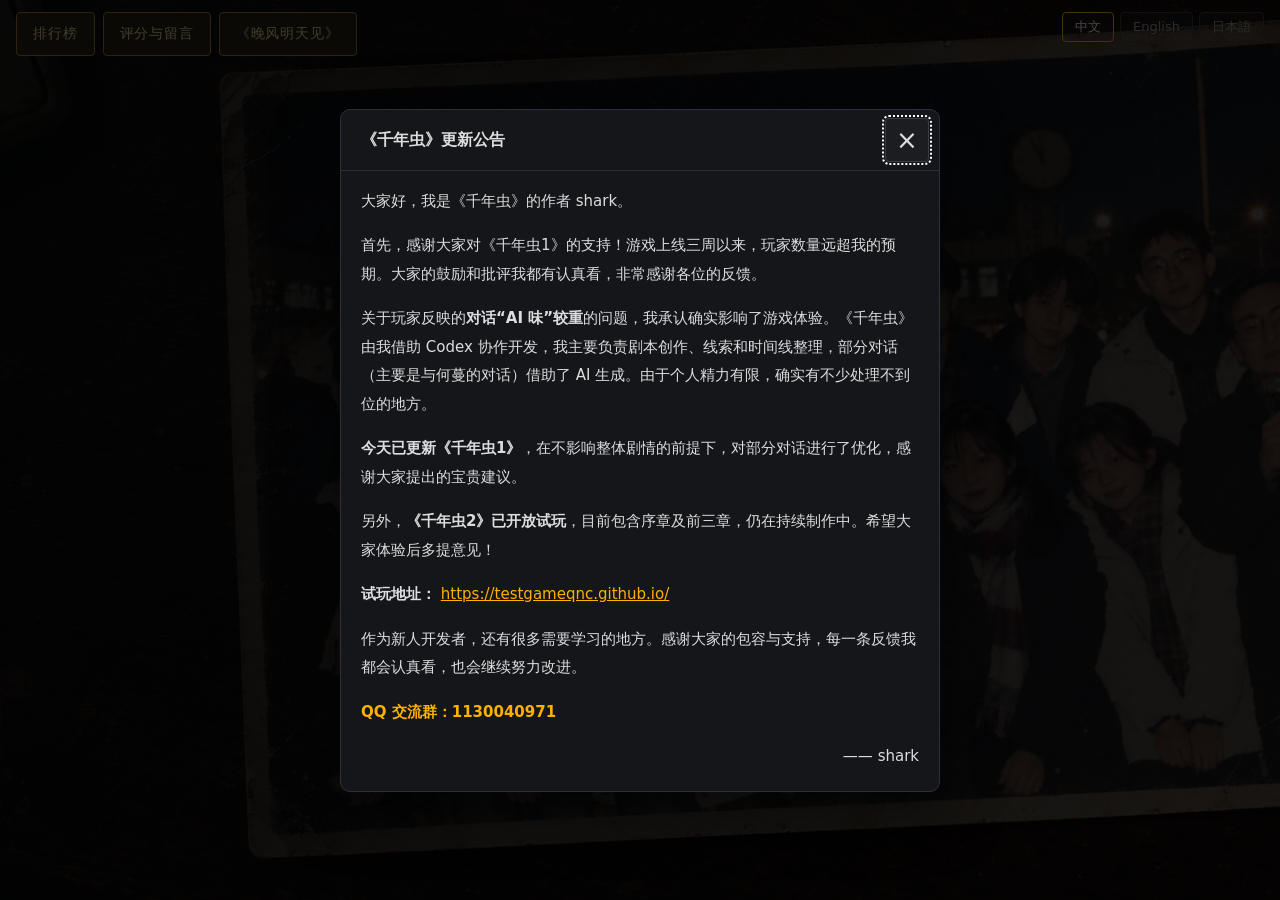
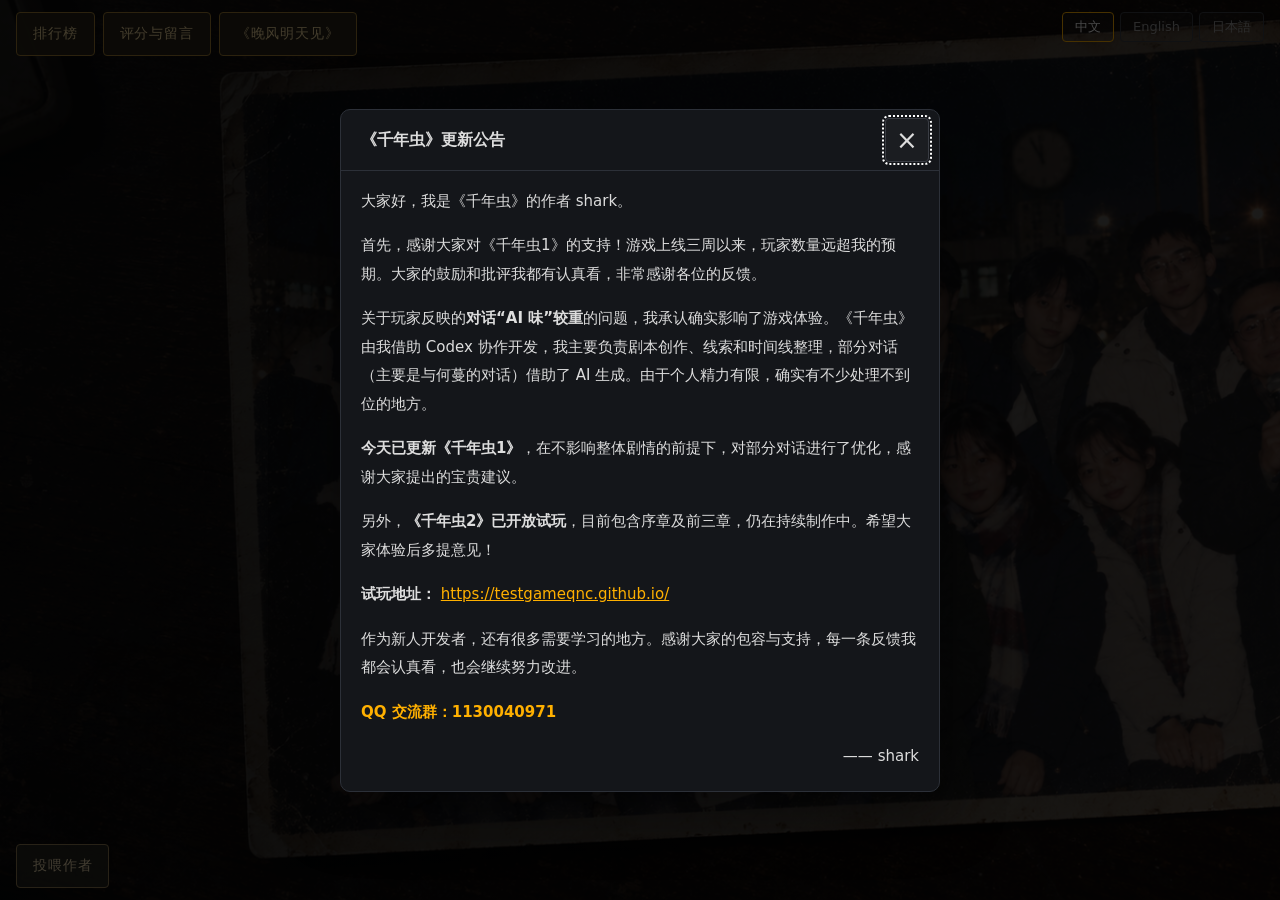
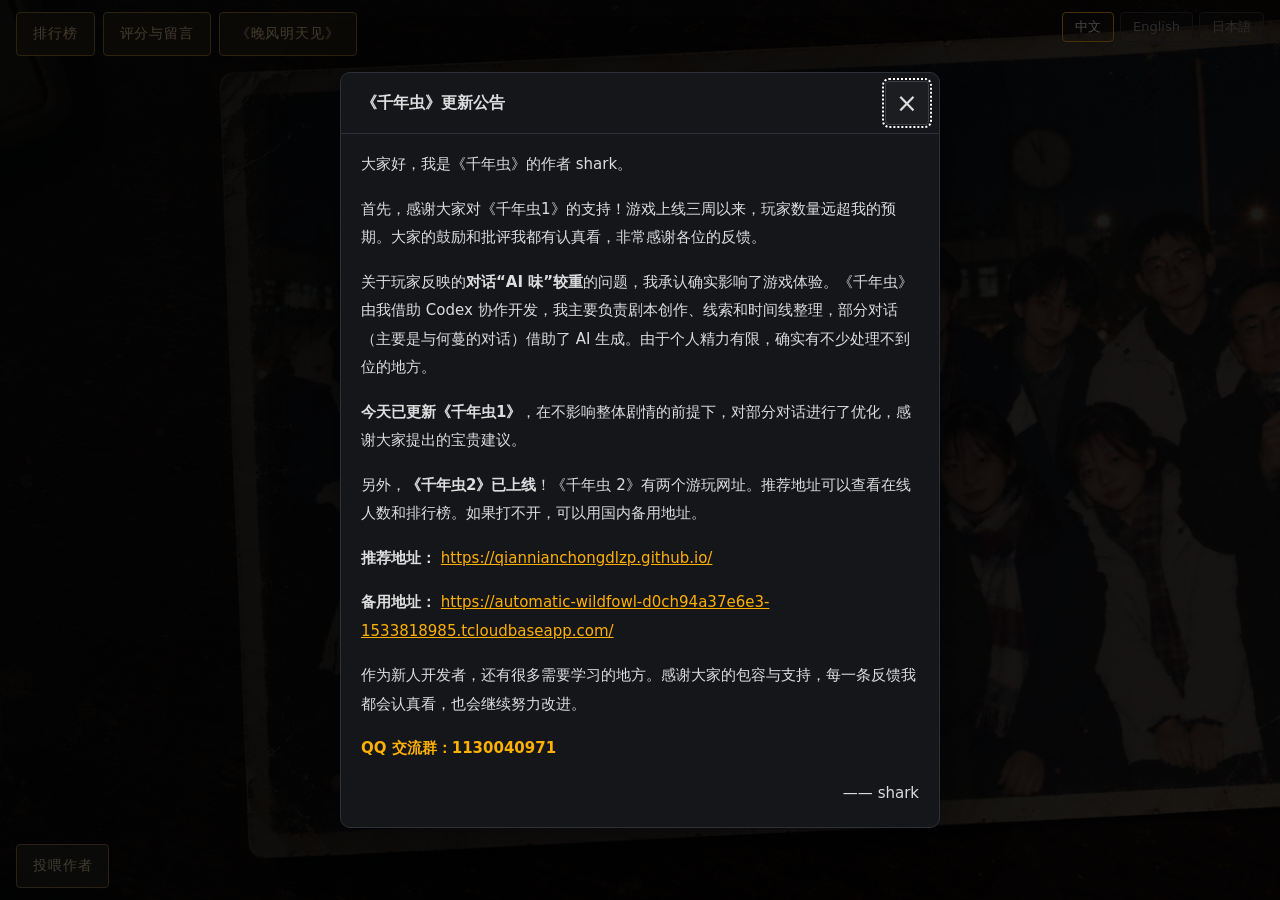
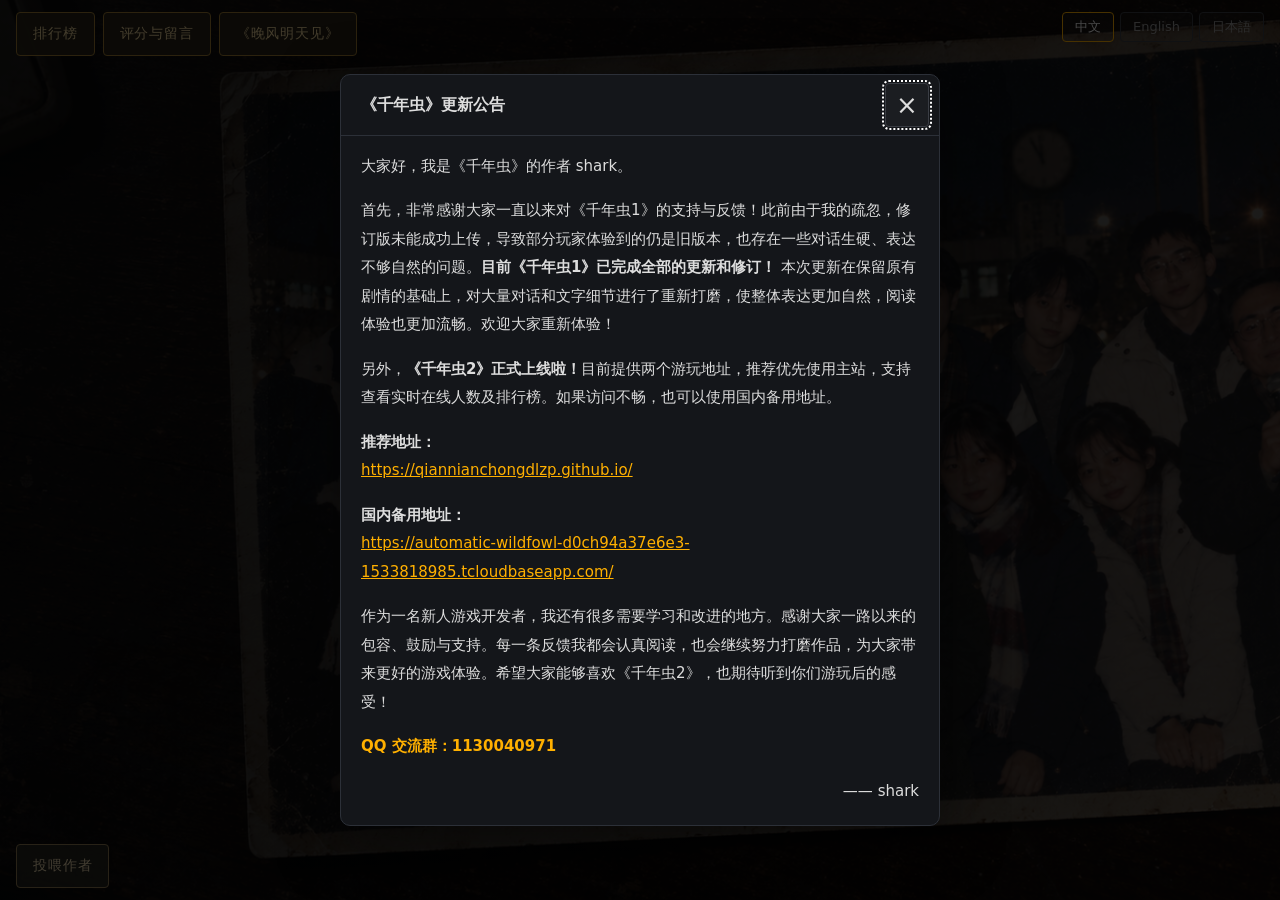
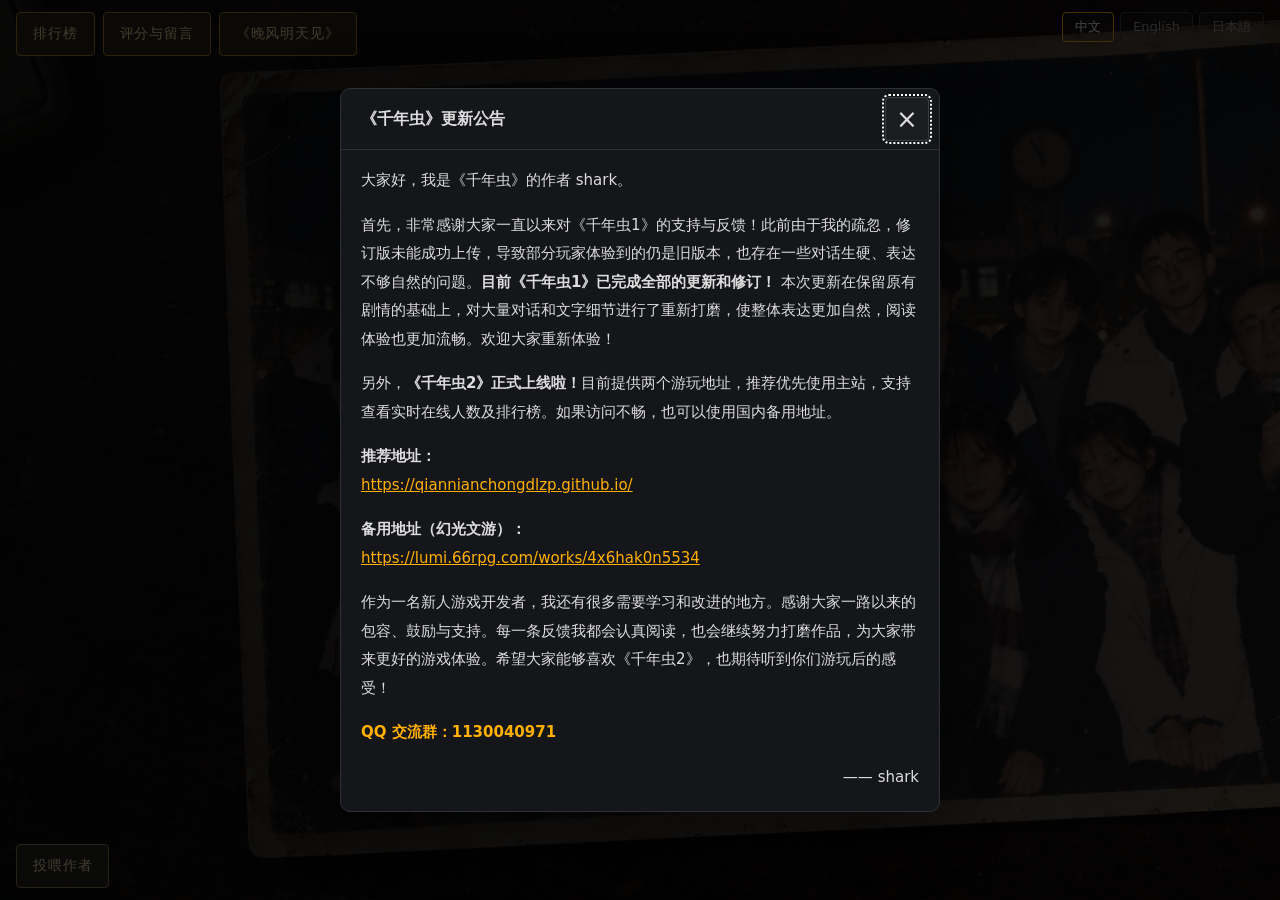
